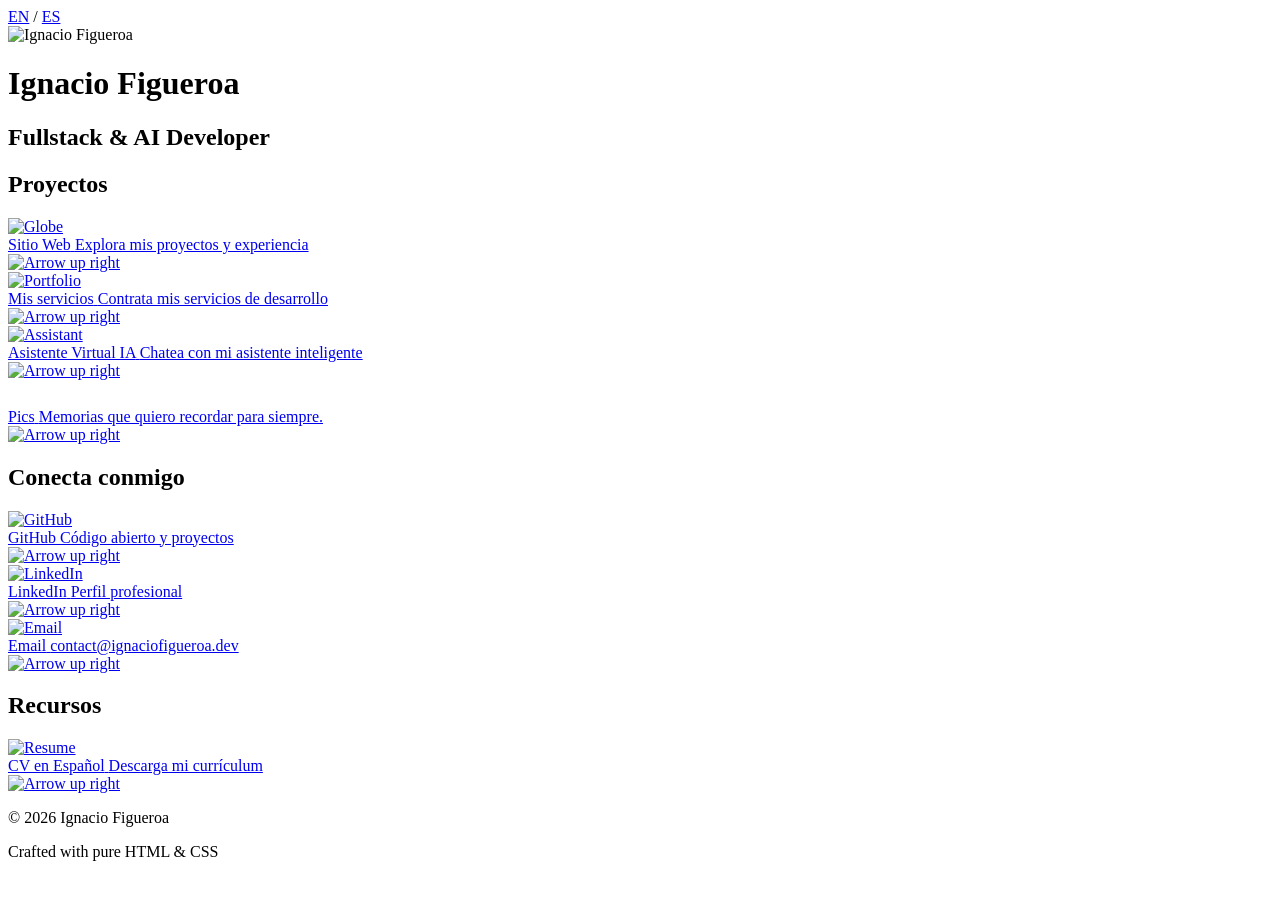
==== index.html @ c31d7138 "feat: add link to pics.ignaciofigueroa.dev" ====
<!doctype html>
<html lang="es">
  <head>
    <meta charset="UTF-8" />
    <meta name="viewport" content="width=device-width, initial-scale=1.0" />
    <title>Ignacio Figueroa | Fullstack Developer & AI Engineer</title>
    <meta
      name="description"
      content="Hub central de Ignacio Figueroa. Accede a mi portfolio profesional, servicios de desarrollo de software y proyectos de IA." />
    <meta name="author" content="Ignacio Figueroa" />
    <meta property="og:title" content="Ignacio Figueroa | Links" />
    <meta
      property="og:description"
      content="Desarrollador Fullstack especializado en IA y Performance. Explora mi trabajo." />
    <meta
      property="og:image"
      content="https://links.ignaciofigueroa.dev/assets/og-image.png" />
    <meta property="og:url" content="https://links.ignaciofigueroa.dev" />
    <meta name="twitter:card" content="summary_large_image" />
    <link rel="preconnect" href="https://fonts.googleapis.com" />
    <link rel="preconnect" href="https://fonts.gstatic.com" crossorigin />
    <link
      href="https://fonts.googleapis.com/css2?family=Inter:wght@400;500;600;700&display=swap"
      rel="stylesheet" />
    <link rel="stylesheet" href="./index.css" />
  </head>
  <body>
    <div class="background">
      <div class="background__gradient background__gradient--1"></div>
      <div class="background__gradient background__gradient--2"></div>
      <div class="background__noise"></div>
    </div>

    <div class="lang-switcher">
      <a href="./en.html" class="lang-switcher__link">EN</a>
      <span class="lang-switcher__separator">/</span>
      <a
        href="./index.html"
        class="lang-switcher__link lang-switcher__link--active"
        >ES</a
      >
    </div>

    <main class="linktree">
      <header class="profile">
        <div class="profile__avatar-wrapper">
          <img
            class="profile__avatar"
            src="https://github.com/figueroaignacio.png"
            alt="Ignacio Figueroa" />
          <span class="profile__status"></span>
        </div>
        <h1 class="profile__name">Ignacio Figueroa</h1>
        <h2 class="profile__role">Fullstack & AI Developer</h2>
      </header>

      <section class="links-section">
        <h2 class="links-section__title">Proyectos</h2>
        <nav class="links">
          <a
            href="https://ignaciofigueroa.dev/es"
            class="link link--featured"
            target="_blank"
            rel="noopener noreferrer">
            <div class="link__icon-wrapper link__icon-wrapper--gradient">
              <img
                src="./assets/globe.svg"
                class="link__icon link__icon--monochrome"
                alt="Globe" />
            </div>
            <div class="link__content">
              <span class="link__title">Sitio Web</span>
              <span class="link__description"
                >Explora mis proyectos y experiencia</span
              >
            </div>
            <img
              src="./assets/arrow-up-right.svg"
              class="link__arrow"
              alt="Arrow up right" />
          </a>
          <a
            href="https://services.ignaciofigueroa.dev/es"
            class="link link--featured"
            target="_blank"
            rel="noopener noreferrer">
            <div class="link__icon-wrapper link__icon-wrapper--gradient">
              <img
                src="./assets/portfolio.svg"
                class="link__icon link__icon--monochrome"
                alt="Portfolio" />
            </div>
            <div class="link__content">
              <span class="link__title">Mis servicios</span>
              <span class="link__description"
                >Contrata mis servicios de desarrollo</span
              >
            </div>
            <img
              src="./assets/arrow-up-right.svg"
              class="link__arrow"
              alt="Arrow up right" />
          </a>
          <a
            href="https://ignaciofigueroa.dev/es?chat=open"
            class="link link--featured"
            target="_blank"
            rel="noopener noreferrer">
            <div class="link__icon-wrapper link__icon-wrapper--gradient">
              <img
                src="./assets/portfolio-assistant.svg"
                class="link__icon"
                alt="Assistant" />
            </div>
            <div class="link__content">
              <span class="link__title">Asistente Virtual IA</span>
              <span class="link__description"
                >Chatea con mi asistente inteligente</span
              >
            </div>
            <img
              src="./assets/arrow-up-right.svg"
              class="link__arrow"
              alt="Arrow up right" />
          </a>
          <a
            href="https://pics.ignaciofigueroa.dev"
            class="link link--featured"
            target="_blank"
            rel="noopener noreferrer">
            <div class="link__icon-wrapper link__icon-wrapper--gradient">
              <img
                src="./assets/camera.svg"
                class="link__icon"
                alt="Assistant" />
            </div>
            <div class="link__content">
              <span class="link__title">Pics</span>
              <span class="link__description"
                >Memorias que quiero recordar para siempre.</span
              >
            </div>
            <img
              src="./assets/arrow-up-right.svg"
              class="link__arrow"
              alt="Arrow up right" />
          </a>
        </nav>
      </section>

      <section class="links-section">
        <h2 class="links-section__title">Conecta conmigo</h2>
        <nav class="links">
          <a
            href="https://github.com/figueroaignacio"
            class="link"
            target="_blank"
            rel="noopener noreferrer">
            <div class="link__icon-wrapper">
              <img
                src="./assets/github.svg"
                class="link__icon link__icon--monochrome"
                alt="GitHub" />
            </div>
            <div class="link__content">
              <span class="link__title">GitHub</span>
              <span class="link__description">Código abierto y proyectos</span>
            </div>
            <img
              src="./assets/arrow-up-right.svg"
              class="link__arrow"
              alt="Arrow up right" />
          </a>

          <a
            href="https://linkedin.com/in/figueroa-ignacio"
            class="link"
            target="_blank"
            rel="noopener noreferrer">
            <div class="link__icon-wrapper">
              <img
                src="./assets/linkedin.svg"
                class="link__icon"
                alt="LinkedIn" />
            </div>
            <div class="link__content">
              <span class="link__title">LinkedIn</span>
              <span class="link__description">Perfil profesional</span>
            </div>
            <img
              src="./assets/arrow-up-right.svg"
              class="link__arrow"
              alt="Arrow up right" />
          </a>

          <a href="mailto:contact@ignaciofigueroa.dev" class="link">
            <div class="link__icon-wrapper">
              <img
                src="./assets/mail.svg"
                class="link__icon link__icon--monochrome"
                alt="Email" />
            </div>
            <div class="link__content">
              <span class="link__title">Email</span>
              <span class="link__description">contact@ignaciofigueroa.dev</span>
            </div>
            <img
              src="./assets/arrow-up-right.svg"
              class="link__arrow"
              alt="Arrow up right" />
          </a>
        </nav>
      </section>

      <section class="links-section">
        <h2 class="links-section__title">Recursos</h2>
        <nav class="links">
          <a
            href="https://ignaciofigueroa.dev/pdf/cv_ignacio_figueroa_desarrollador_fullstack.pdf"
            class="link"
            target="_blank"
            rel="noopener noreferrer">
            <div class="link__icon-wrapper">
              <img src="./assets/resume.svg" class="link__icon" alt="Resume" />
            </div>
            <div class="link__content">
              <span class="link__title">CV en Español</span>
              <span class="link__description">Descarga mi currículum</span>
            </div>
            <img
              src="./assets/arrow-up-right.svg"
              class="link__arrow"
              alt="Arrow up right" />
          </a>
        </nav>
      </section>

      <footer class="footer">
        <p class="footer__text">&copy; 2026 Ignacio Figueroa</p>
        <p class="footer__subtext">Crafted with pure HTML & CSS</p>
      </footer>
    </main>
    <script type="module" src="js/script.js"></script>
  </body>
</html>
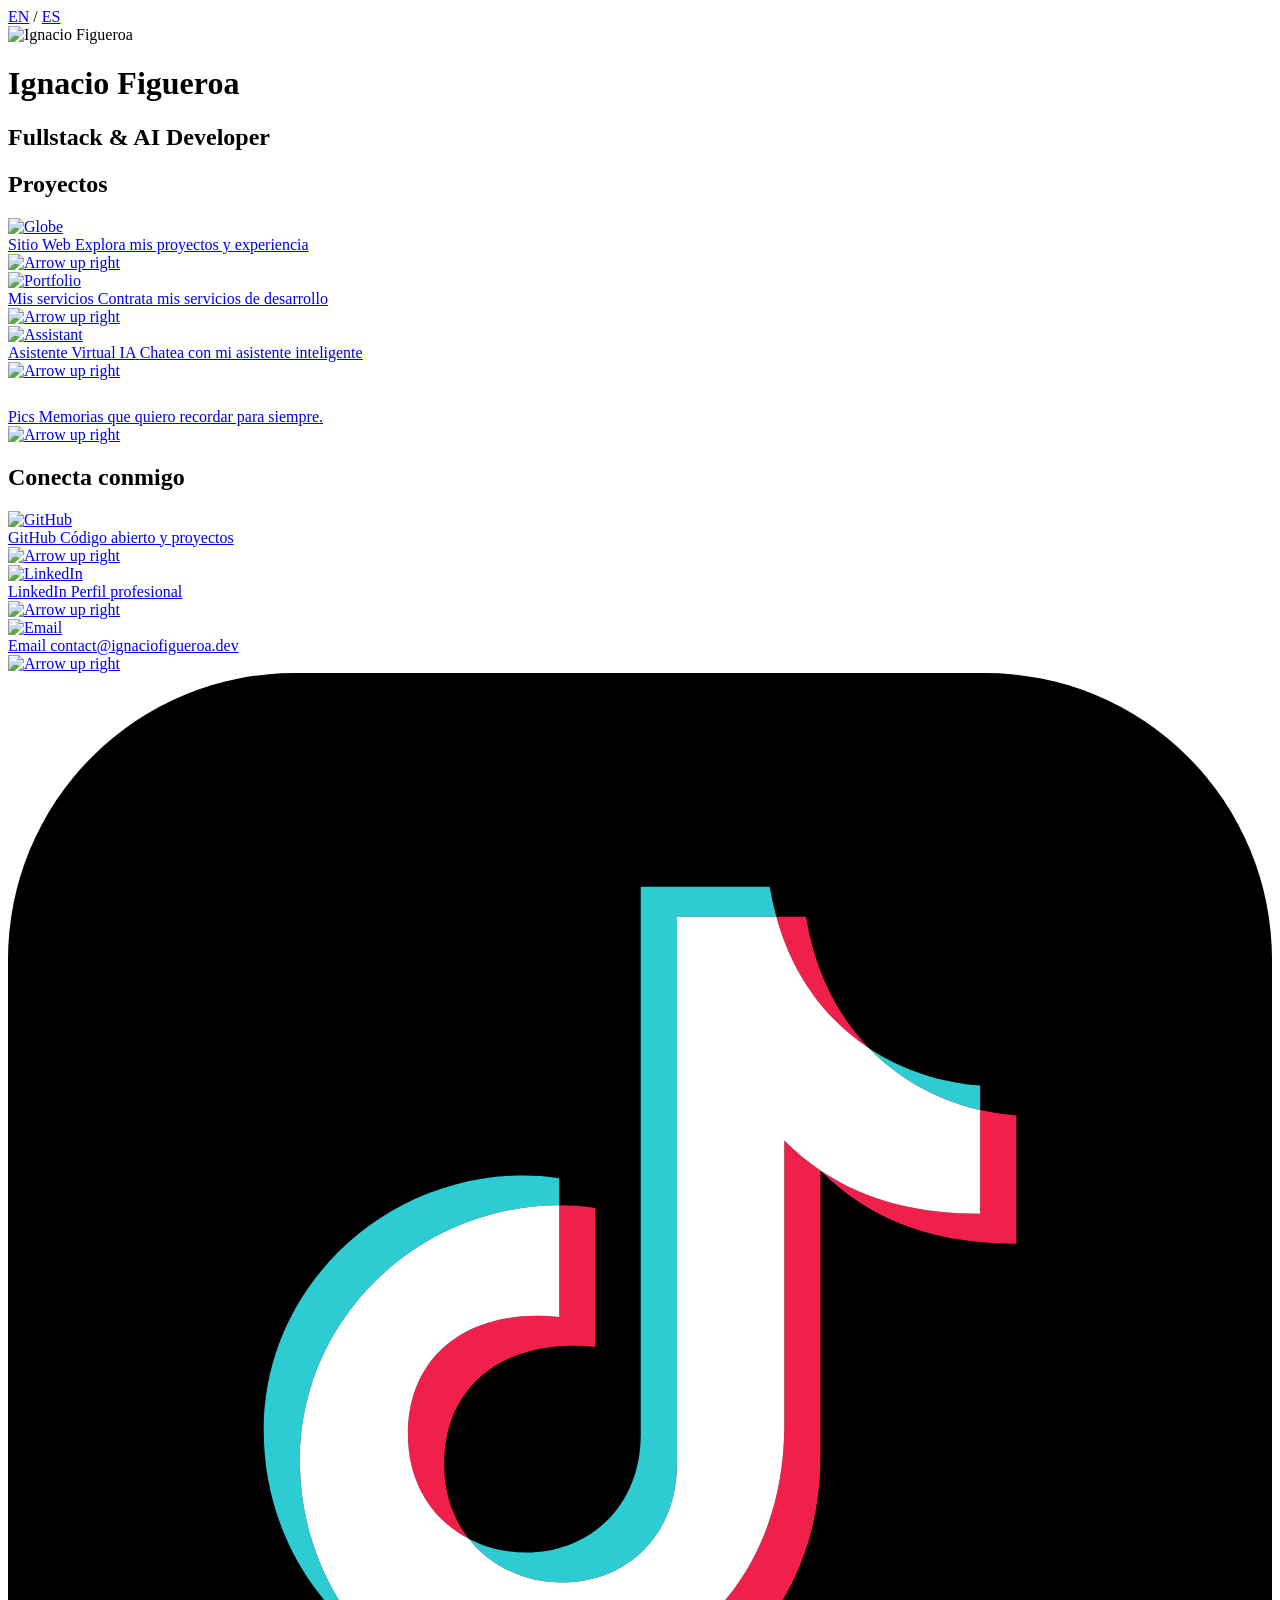
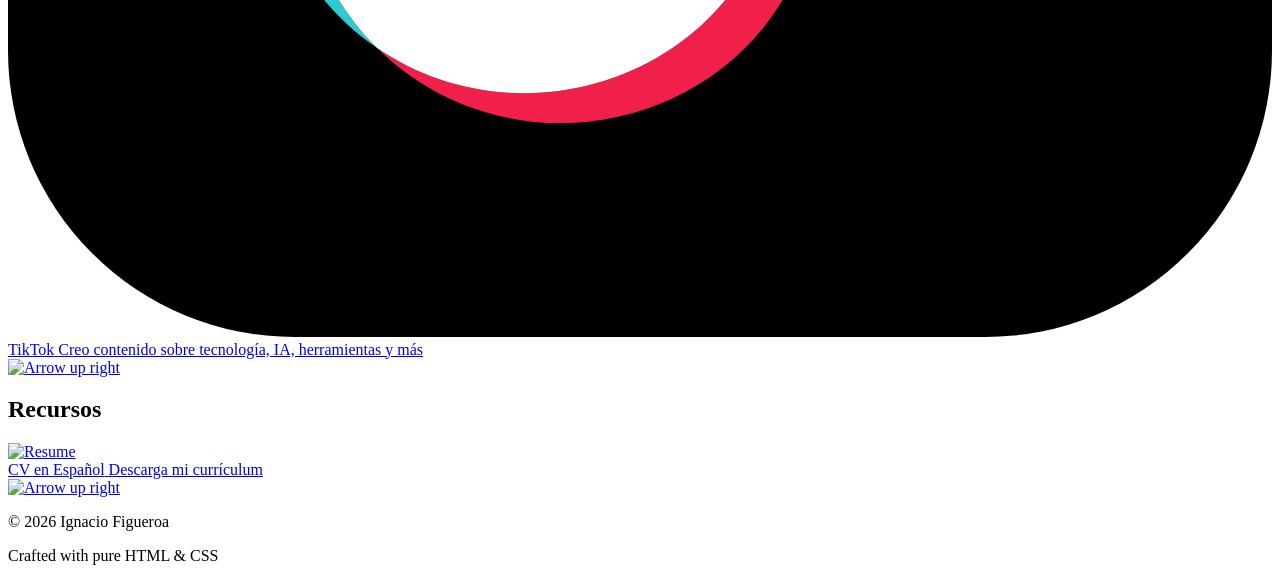
==== commit 076e5fb2: "feat: add tiktok link" ====
--- a/index.html
+++ b/index.html
@@ -209,6 +209,28 @@
               class="link__arrow"
               alt="Arrow up right" />
           </a>
+          <a
+            href="https://tiktok.com/@ignaciofigueroa.dev"
+            class="link"
+            target="_blank"
+            rel="noopener noreferrer">
+            <div class="link__icon-wrapper">
+              <img
+                src="./assets/tiktok.svg"
+                class="link__icon link__icon--monochrome"
+                alt="Email" />
+            </div>
+            <div class="link__content">
+              <span class="link__title">TikTok</span>
+              <span class="link__description"
+                >Creo contenido sobre tecnología, IA, herramientas y más</span
+              >
+            </div>
+            <img
+              src="./assets/arrow-up-right.svg"
+              class="link__arrow"
+              alt="Arrow up right" />
+          </a>
         </nav>
       </section>
 
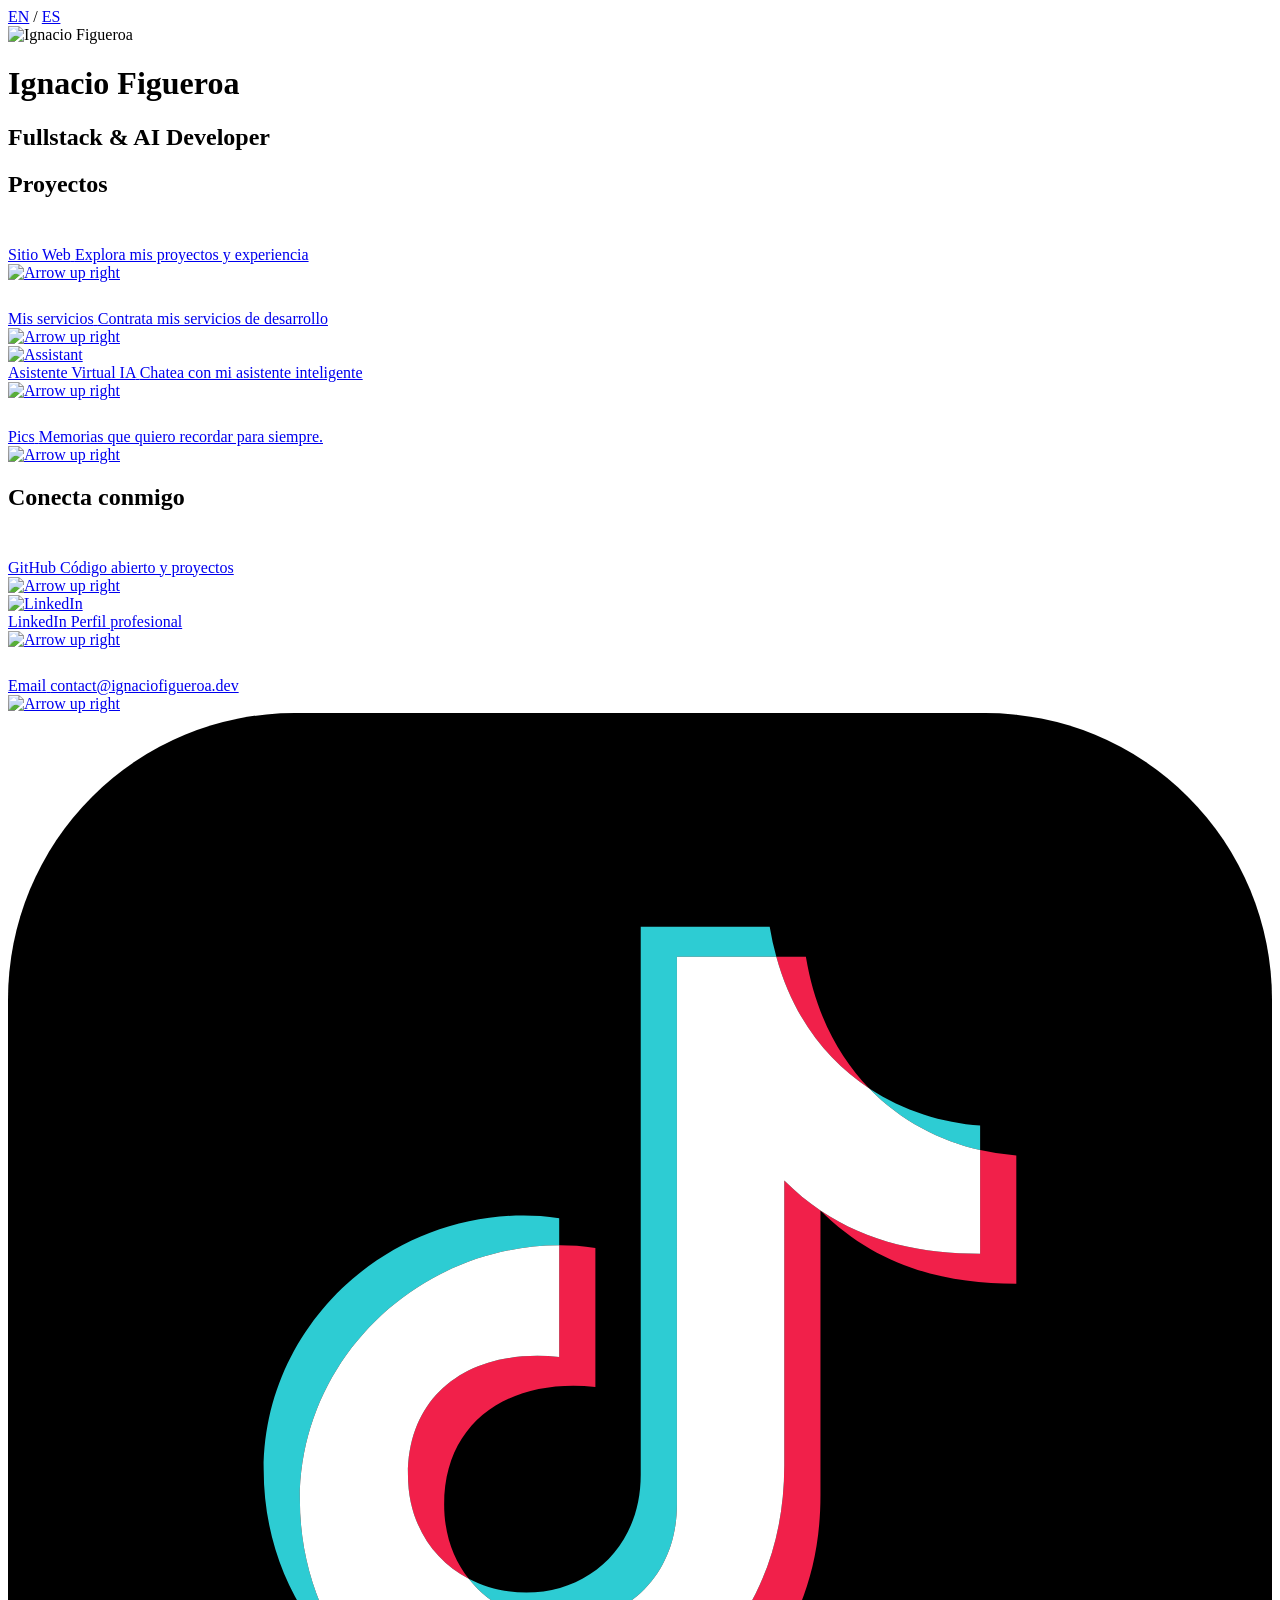
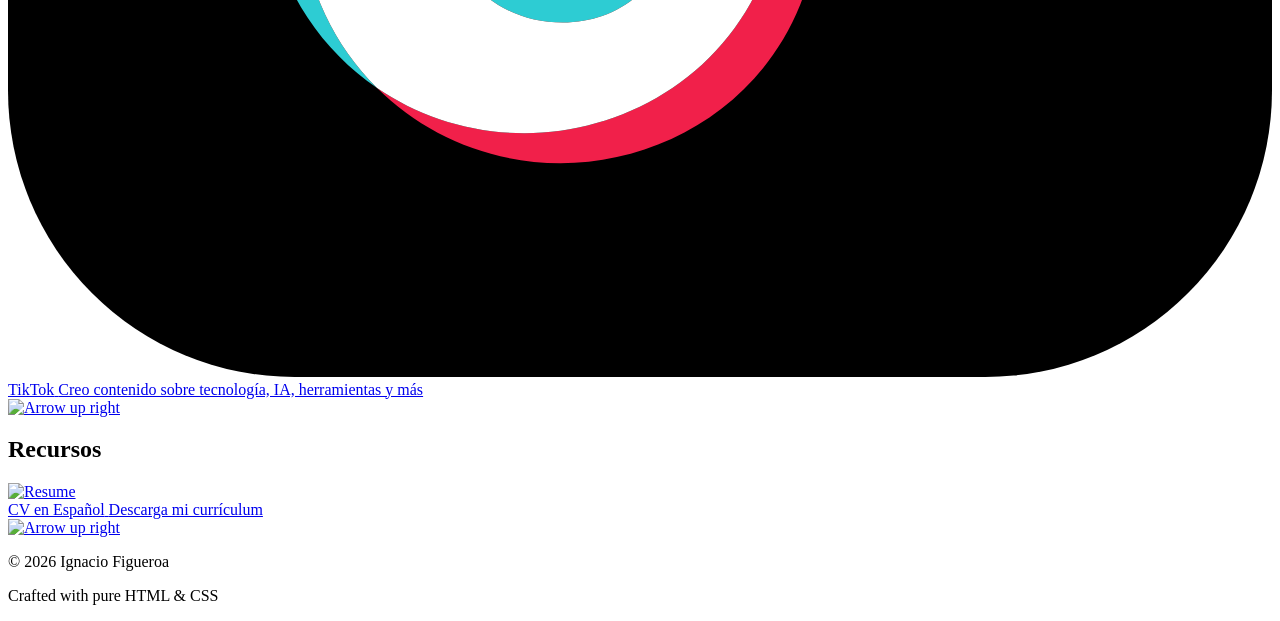
==== commit daca8fb6: "refactor: update design system to match main site aesthetic with new typography, semantic color vari" ====
--- a/index.html
+++ b/index.html
@@ -20,7 +20,7 @@
     <link rel="preconnect" href="https://fonts.googleapis.com" />
     <link rel="preconnect" href="https://fonts.gstatic.com" crossorigin />
     <link
-      href="https://fonts.googleapis.com/css2?family=Inter:wght@400;500;600;700&display=swap"
+      href="https://fonts.googleapis.com/css2?family=DM+Sans:ital,opsz,wght@0,9..40,300;0,9..40,400;0,9..40,500;0,9..40,600;1,9..40,400&family=Playfair+Display:ital,wght@0,400;1,400&display=swap"
       rel="stylesheet" />
     <link rel="stylesheet" href="./index.css" />
   </head>
@@ -59,7 +59,7 @@
         <nav class="links">
           <a
             href="https://ignaciofigueroa.dev/es"
-            class="link link--featured"
+            class="link"
             target="_blank"
             rel="noopener noreferrer">
             <div class="link__icon-wrapper link__icon-wrapper--gradient">
@@ -81,7 +81,7 @@
           </a>
           <a
             href="https://services.ignaciofigueroa.dev/es"
-            class="link link--featured"
+            class="link"
             target="_blank"
             rel="noopener noreferrer">
             <div class="link__icon-wrapper link__icon-wrapper--gradient">
@@ -103,7 +103,7 @@
           </a>
           <a
             href="https://ignaciofigueroa.dev/es?chat=open"
-            class="link link--featured"
+            class="link"
             target="_blank"
             rel="noopener noreferrer">
             <div class="link__icon-wrapper link__icon-wrapper--gradient">
@@ -125,7 +125,7 @@
           </a>
           <a
             href="https://pics.ignaciofigueroa.dev"
-            class="link link--featured"
+            class="link"
             target="_blank"
             rel="noopener noreferrer">
             <div class="link__icon-wrapper link__icon-wrapper--gradient">
